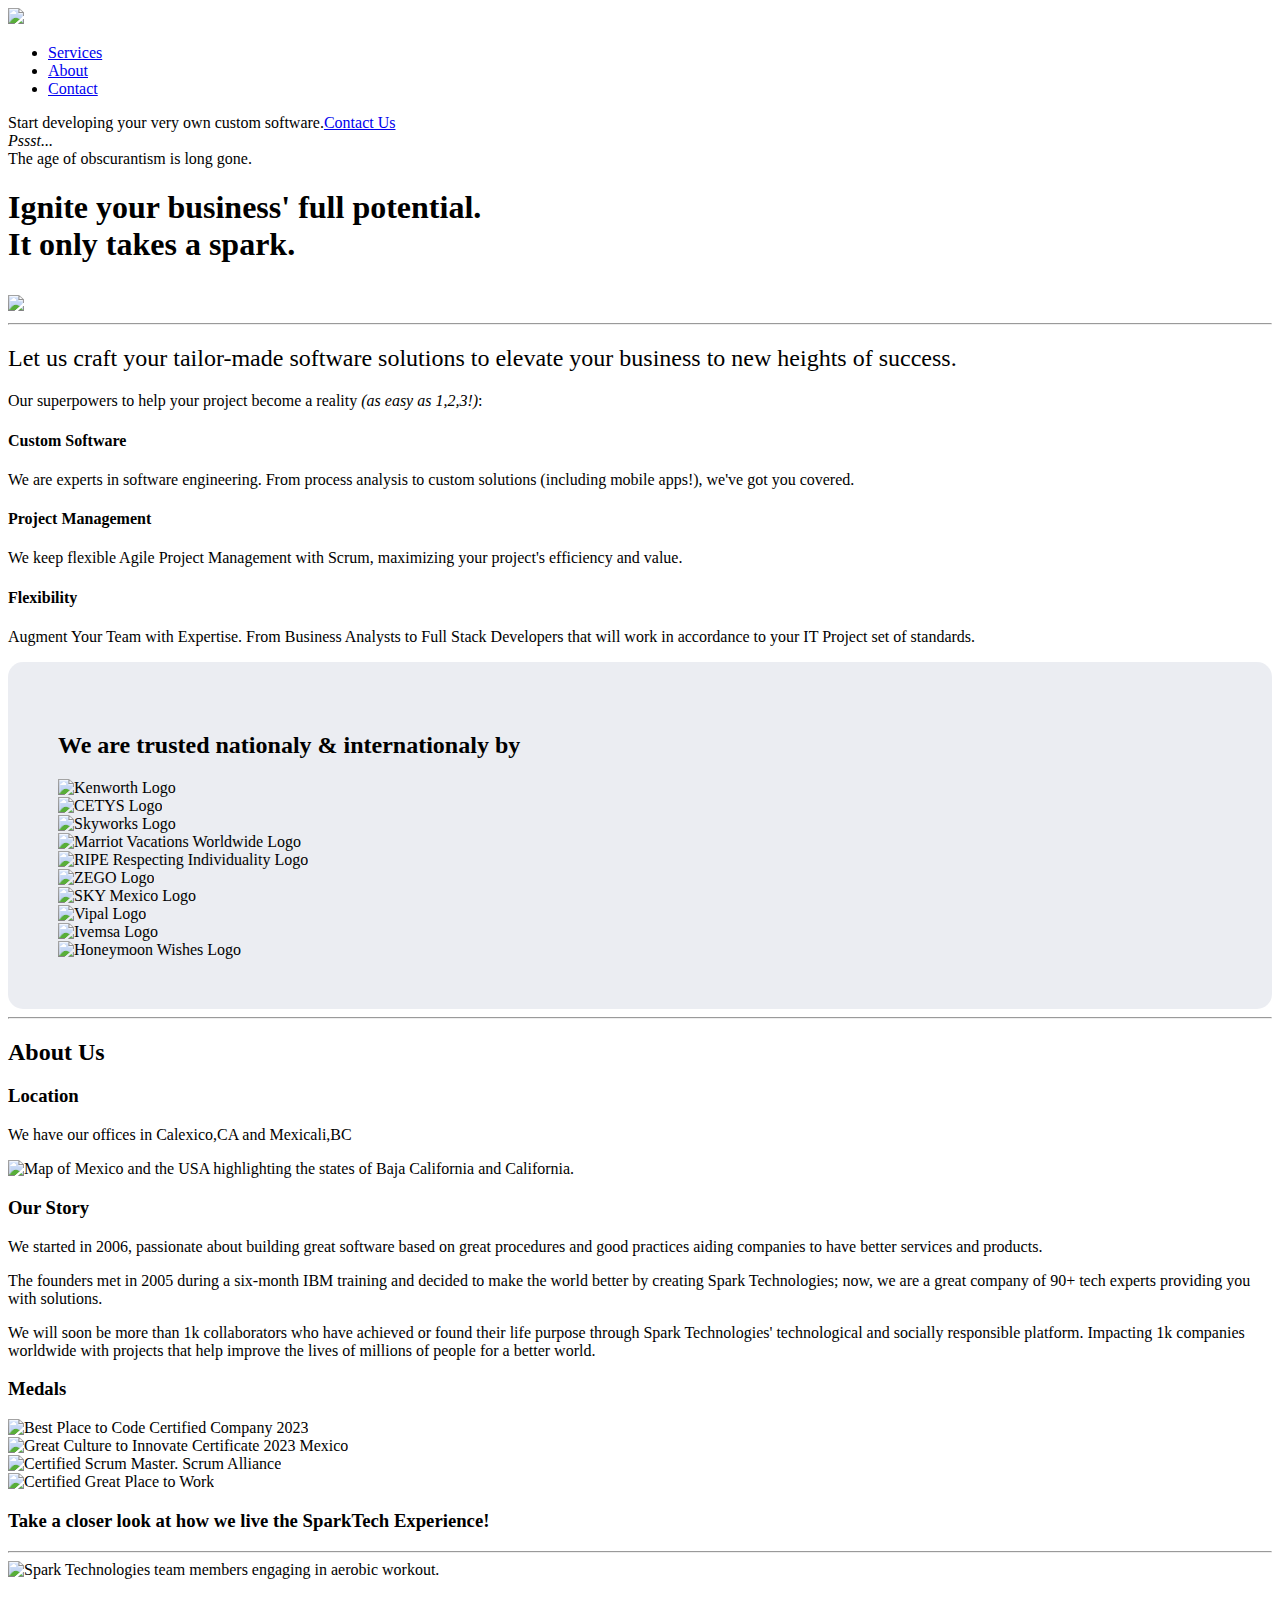
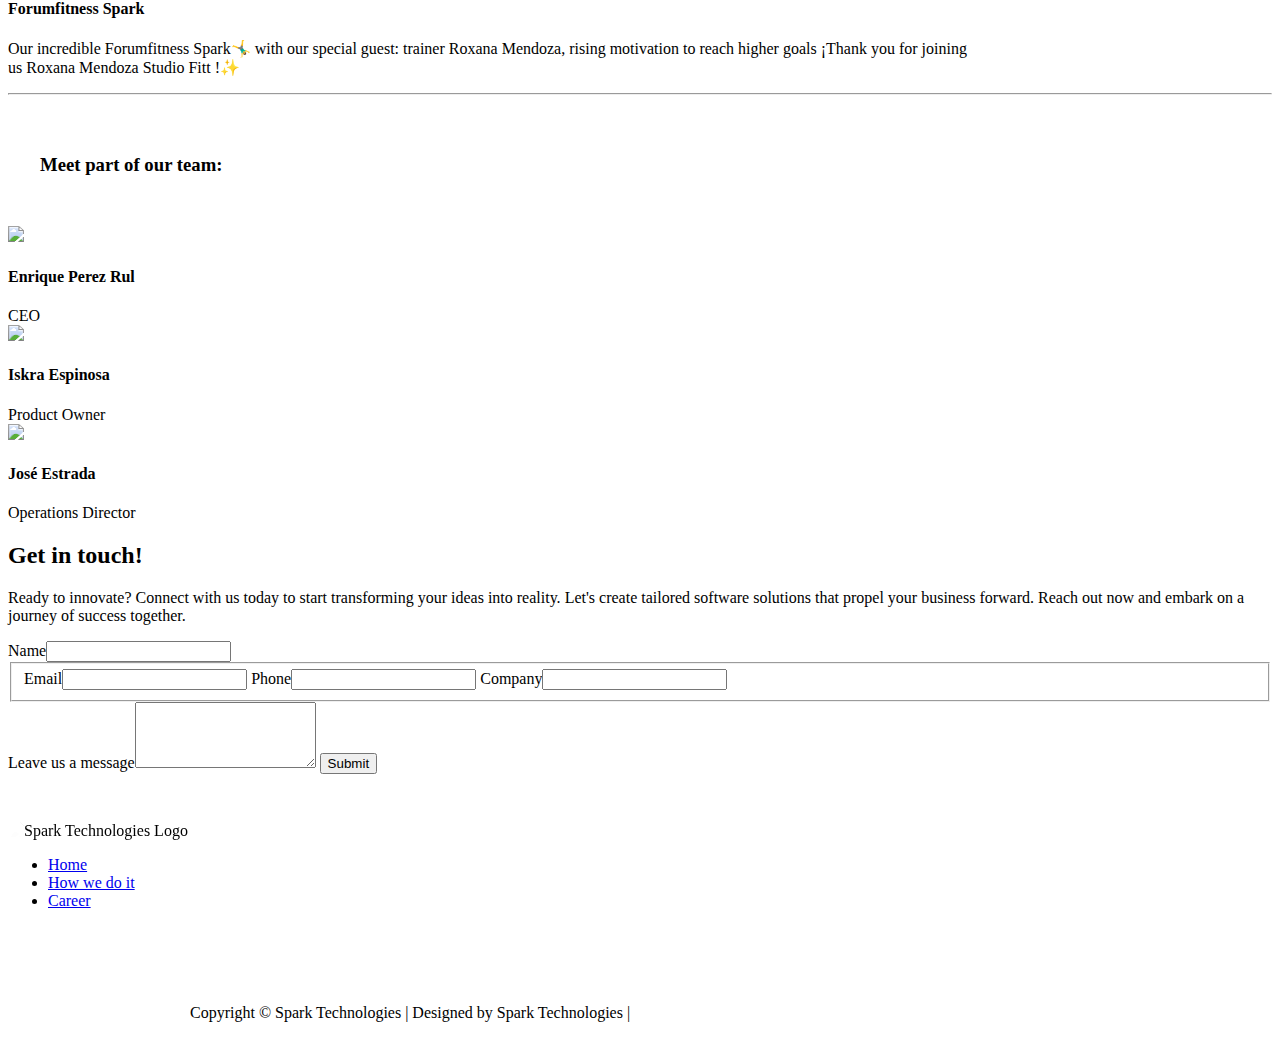
==== pages/spark-landing.html @ 7a782412 "Create spark-landing.html" ====
<!DOCTYPE html>
<html lang="en">
<head>
  <meta charset="utf-8">
  <meta name="viewport" content="width=device-width,initial-scale=1.0">
  <title>Spark Technologies</title>
  <link rel="stylesheet" href="styles.css">
  <link rel="preconnect" href="https://fonts.googleapis.com">
  <link rel="preconnect" href="https://fonts.gstatic.com" crossorigin>
  <link href="https://fonts.googleapis.com/css2?family=Inter:ital,opsz,wght@0,14..32,100..900;1,14..32,100..900&family=Noto+Sans:ital,wdth,wght@0,62.5..100,100..900;1,62.5..100,100..900&family=UnifrakturMaguntia&display=swap" rel="stylesheet">
  <script src="https://kit.fontawesome.com/4c5b7539a2.js" crossorigin="anonymous"></script>
</head>

<body>

  <header>

    <nav>
      <a href="https://www.sparktechs.com/" target="_blank"><img class="nav-logo" src="Media/spark_logo.png"></a>
      <ul>
        <li><a href="#services" target="_self">Services</a></li>
        <li><a href="#about" target="_self">About</a></li>
        <li><a href="#contact" target="_self">Contact</a></li> 
      </ul>

    </nav>

    <div class="banner flex txL">
      <span class="txCen txBal flex gap1"><i class="fa-solid fa-flag-checkered cYel"></i><span>Start developing your very own custom software.</span></span><a href="#contact" class="btnOutline txL CTA" style="border-color: var(--spk-grad2);">Contact Us</a>
    </div>

    <div class="hero flex dark">
      <span class="obscure"><em class="sz-tx3" style="font-family: serif;">Pssst...</em><br><span class="txBal">The age of obscurantism is long gone.</span></span>
      <h1 class="framedTitle txL">Ignite your business' full potential.<br><span>It only takes a <strong>spark</strong>.</span></h1>
    </div>

  </header>



  <main>

    <section id="services" class="gap4">

      <div class="row">
        <div class="col gap2" style="margin-top: 2rem;">
          <img class="sz-icon center" src="https://cdn.prod.website-files.com/65cbd5e0efa108048afb0384/65d3866302f81b2b2d3ed82a_Recurso%2010.svg">
          <hr class="hr-divider">
          <h2 class="txCen txBal sz-tx3" style="font-weight: 300;">Let us craft your <strong>tailor-made software solutions</strong> to elevate your business to new heights of success.</h2>
        </div>
      </div>

      <div class="row">
        <div class="col gap4">
          <div class="row">
            <div class="col">
              <p class="txCen txBal sz-tx2">Our superpowers to help your project become a reality <em class="cVec">(as easy as 1,2,3!)</em>:</p>
            </div>
          </div>

          <div class="row gap2"> 
            <div class="col gapfr3 txCen">
              <div class="iconWrap"><i class="fa-solid fa-laptop-code fa-2xl ln15 cVec"></i></div> 
              <h4 class="sz-tx2">Custom Software</h4>
              <p class="ln15 sz-tx12">We are experts in software engineering. From process analysis to custom solutions (including mobile apps!), we've got you covered.</p>              
            </div>
            <div class="col gapfr3 txCen">
              <div class="iconWrap"><i class="fa-solid fa-arrows-spin fa-2xl ln15 cVec"></i></div>
              <h4 class="sz-tx2">Project Management</h4>
              <p class="ln15 sz-tx12">We keep flexible Agile Project Management with Scrum, maximizing your project's efficiency and value.</p>
            </div>
            <div class="col gapfr3 txCen">
              <div class="iconWrap"><i class="fa-solid fa-user-plus fa-2xl ln15 cVec"></i></div>
              <h4 class="sz-tx2">Flexibility</h4>
              <p class="ln15 sz-tx12">Augment Your Team with Expertise. From Business Analysts to Full Stack Developers that will work in accordance to your IT Project set of standards.</p>
            </div>
          </div>

        </div>
      </div>
    </section>

    <section id="clients">
      <div class="row" style="background-color: #AFB8CB40; border-radius: 15px; padding: 50px;">
        <div class="col gap4">
          <h2 class="txCen sz-tx2">We are trusted nationaly &amp; internationaly by</h2>
          <div class="flexGallery gapR4 gapC2 gray">

            <div>
              <img src="https://cdn.prod.website-files.com/65cbd5e0efa108048afb0384/65f4796ce68310dc9fde90f0_Kenworth%20logo-p-500.png" alt="Kenworth Logo">
            </div>
            <div>
              <img src="https://cdn.prod.website-files.com/65cbd5e0efa108048afb0384/65f4796c0dfda05e33f63436_Cetys%20logo.png" alt="CETYS Logo">
            </div>
            <div>
              <img src="https://cdn.prod.website-files.com/65cbd5e0efa108048afb0384/65f4796c35bad00597b0f11b_Skyworks%20logo.png" alt="Skyworks Logo">
            </div>
            <div>
              <img src="https://cdn.prod.website-files.com/65cbd5e0efa108048afb0384/65f4796c35bad00597b0f0e1_MVW%20logo.png" alt="Marriot Vacations Worldwide Logo">              
            </div>
            <div>
              <img src="https://cdn.prod.website-files.com/65cbd5e0efa108048afb0384/65f4796d855c336c73e0be19_Ripe%20logo.png" alt="RIPE Respecting Individuality Logo">              
            </div>
            <div>
              <img src="https://cdn.prod.website-files.com/65cbd5e0efa108048afb0384/65f4796ccb643ae91707fe07_Zego%20logo.png" alt="ZEGO Logo">              
            </div>
            <div>
              <img src="https://cdn.prod.website-files.com/65cbd5e0efa108048afb0384/65f4796cffef53e9e02fd9e6_Seky%20mexico%20logo.png" alt="SKY Mexico Logo">
            </div>
            <div>
              <img src="https://cdn.prod.website-files.com/65cbd5e0efa108048afb0384/65f4796ccb643ae91707fe3e_Vipal%20logo-p-500.png" alt="Vipal Logo">
            </div>
            <div>
              <img src="https://cdn.prod.website-files.com/65cbd5e0efa108048afb0384/65f4796c91716018cf7d177c_Ivemsa%20logo_1-p-500.png" alt="Ivemsa Logo">              
            </div>
            <div>
              <img src="https://cdn.prod.website-files.com/65cbd5e0efa108048afb0384/65f4796cc673fe3c8ec8f02f_Honeymoonwishes%20Logo-p-500.png" alt="Honeymoon Wishes Logo">              
            </div>
            
          </div>
        </div>
      </div>

    </section>

    <hr class="hr-divider">

    <section id="about" class="gap2">
      <div class="row">
        <div class="col">
          <div class="cardGallery txCen gap2"> 
            <div class="card bgBlu" style="grid-column: 1 / 4; grid-row: 1 / 2">
              <h2 class="txL sz-tx3">About Us</h2>
            </div>
            <div class="card" style="grid-column: 1 / 3; grid-row: 2 / 4">
              <h3>Location</h3>
              <p> We have our offices in Calexico,CA and Mexicali,BC</p>
              <img class="map" src="Media/map.png" alt="Map of Mexico and the USA highlighting the states of Baja California and California.">
              
              
            </div>
            <div class="card gap1" style="grid-column: 3 / 4; grid-row: 2 / 3">
              <h3 class="sz-tx2 txW8 c">Our Story</h3>
              <p class="sz-tx12">We started in 2006, passionate about building great software based on great procedures and good practices aiding companies to have better services and products.</p>
              <p class="sz-tx12">The founders met in 2005 during a six-month IBM training and decided to make the world better by creating Spark Technologies; now, we are a great company of 90+ tech experts providing you with solutions.</p>
              <p class="sz-tx12">We will soon be more than 1k collaborators who have achieved or found their life purpose through Spark Technologies' technological and socially responsible platform. Impacting 1k companies worldwide with projects that help improve the lives of millions of people for a better world.</p>
            </div>

            <div class="card gap2" style="grid-column: 3 / 4; grid-row: 3 / 4">
              <h3>Medals</h3>
              <div class="flexGallery gapR2 gapC1">
                <div>
                  <img src="https://cdn.prod.website-files.com/65cbd5e0efa108048afb0384/66e46f63297fa49f1f1f6b14_Sello%20BP2C%20-%20Certified%20Company%202023-p-500.png" alt="Best Place to Code Certified Company 2023">
                </div> 
                <div><img src="https://cdn.prod.website-files.com/65cbd5e0efa108048afb0384/66e462d55c0528a47e948213_GCTI---Logotipo-Certificate-2023-4-p-500.png" alt="Great Culture to Innovate Certificate 2023 Mexico"></div>
                <div><img src="https://cdn.prod.website-files.com/65cbd5e0efa108048afb0384/66ad1ab9710f3d9f8572de33_ScrumMaster-p-500.png" alt="Certified Scrum Master. Scrum Alliance"></div>
                <div><img src="https://cdn.prod.website-files.com/65cbd5e0efa108048afb0384/66e47307fb7f09355c919e91_great%20place%20to%20work-p-500.jpg" alt="Certified Great Place to Work"></div>
                
              </div>
            </div>
          </div>
        </div>
        
      </div>
      <div class="row">
        <div class="col">
          <div class="socialPanel gap3">
            <h3 class="txL txW2 sz-tx2">Take a closer look at how we <strong>live</strong> the <span class="txGrad1 txW9" style="background-image: linear-gradient(90deg,#ffffff, var(--spk-lem));">SparkTech Experience</span>!</h3>
            <hr class="hr-divider"> 
            <div class="flex gap2" style="max-width: 960px;">
              <img class="socImg" src="https://scontent.fmxl1-1.fna.fbcdn.net/v/t39.30808-6/486543405_1196849845778855_8374708847283417941_n.jpg?_nc_cat=105&ccb=1-7&_nc_sid=127cfc&_nc_eui2=AeEX6oreUBc2xH23Wk5F9MFipU8V43mTq0GlTxXjeZOrQZ3LSKbjeufmlVN-jpOp8d4&_nc_ohc=9dI1HafVByYQ7kNvgGMCTzs&_nc_oc=AdlAXbwJ7g8klehoVFhLKF6re0LtJuD1vgnn5KnCyBgWuqpu2qWpLTDUHUhVuEGYQx8&_nc_zt=23&_nc_ht=scontent.fmxl1-1.fna&_nc_gid=sApqUWBdm8sTaabupTdJrw&oh=00_AYFmoAjnt0b5D3wZSz2Znlk5fEJWu2ovGOEhzV78fyjZ0w&oe=67EC9DF7" alt="Spark Technologies team members engaging in aerobic workout.">
              <div class="flexC gap1">
                <h4 class="sz-tx3 txL">Forumfitness Spark</h4>
                <p class="txL sz-tx12">Our incredible Forumfitness Spark🤸‍♂️ with our special guest: trainer Roxana Mendoza, rising motivation to reach higher goals ¡Thank you for joining us Roxana Mendoza Studio Fitt !✨</p>
              </div>

            </div>
            <hr class="hr-divider"> 
            <div class="flex gap2">
              <div style="padding: 2rem;"><h3 class="sz-tx2 txL">Meet part of our team:</h3></div>
              <div class="flexGallery gap2" style="align-items: flex-start; flex: 1 0 70%">
                <div class="bio">
                  <img src="https://cdn.prod.website-files.com/65dd4232d5aad605cabbcec4/65ea021198b3644485c55542_Meet%20our%20amazing%20team-4-p-500.jpg">
                  <h4>Enrique Perez Rul</h4>
                  <span>CEO</span>
                </div>
                <div class="bio">
                  <img src="https://cdn.prod.website-files.com/65dd4232d5aad605cabbcec4/65e9fe48e137bdb6b3df41ee_Meet%20our%20amazing%20team-2-p-500.jpg">
                  <h4>Iskra Espinosa</h4>
                  <span>Product Owner</span>
                </div>
                <div class="bio"> 
                  <img src="https://cdn.prod.website-files.com/65dd4232d5aad605cabbcec4/65e9fd264d1f8b0e671504a8_Meet%20our%20amazing%20team-1-p-500.jpg">
                  <h4>José Estrada</h4>
                  <span>Operations Director</span>
                </div>
              </div>
            </div>
          </div>
        </div>
      </div>
    
    </section>

    <section id="contact" style="display: flex; align-items: center; justify-content: center;">
        <div class="col" style="align-items: flex-end; justify-content: center;">
          <div class="formContainer txCen gap1">
            <h2 class="sz-tx3 txW2">Get in touch!</h2>
            <p class="sz-tx12 txBal">Ready to innovate? <span class="txW6 cVec">Connect with us today to start transforming your ideas into reality.</span> Let's create tailored software solutions that propel your business forward. Reach out now and embark on a journey of success together.</p>
            <form id="landingForm">
              <label id="name-label" for="name">Name<input type="text" id="name" name="Name" required="true"></label>
              <fieldset>
                <label id="email-label" for="email">Email<input type="text" id="email" name="Email" required="true"></label> 
                <label id="phone-label" for="phone">Phone<input type="text" id="phone" name="Phone" required="true"></label>
                <label id="company-label" for="company">Company<input type="text" id="company" name="Company" required="true"></label>
              </fieldset>
              <label id="message-label" for="message">Leave us a message<textarea type="text" id="message" name="Message" required="true" rows="4"></textarea></label>
              <input type="submit" id="submit" value="Submit" class="txW6 sz-tx12">
            </form>
          </div>
        </div>
      </div>
    </section>

  </main>



  <footer>
    <div class="row gap2" style="padding: 3rem 0; max-width: 75vw;"> 
      <div class="col flxAS flxJC">
        <div><img src="Media/spark_logo.png" alt="Spark Technologies Logo" style="filter: brightness(4) grayscale(1); max-height: 100px;"></div>
      </div>
      <div class="col flxJC sz-tx12">
        <ul class="flexC gapfr2">
          <li><a href="https://www.sparktechs.com/" target="_self" class="footerLink">Home</a></li>
          <li><a href="https://www.sparktechs.com/about-us">How we do it</a></li>
          <li><a href="https://www.sparktechs.com/career">Career</a></li>
      </div>
    </div>
    <div style="background-color: var(--spk-bld); padding: 30px; width: 100%;"> 
      <div class="col txL" style="max-width: 75vw; margin: auto;">
        <span class="txCen">Copyright © Spark Technologies | Designed by Spark Technologies | <div class="socialWrap gapfr2">
          <a href="#" target="_blank"><i class="fa-brands fa-instagram"></i></a>
          <a href="#" target="_blank"><i class="fa-brands fa-linkedin"></i></a>
          <a href="#" target="_blank"><i class="fa-brands fa-square-facebook"></i></a>
        </div></span>
      </div>
    </div>

  </footer>
  

  <script src="./script.js"></script>
</body>

</html>
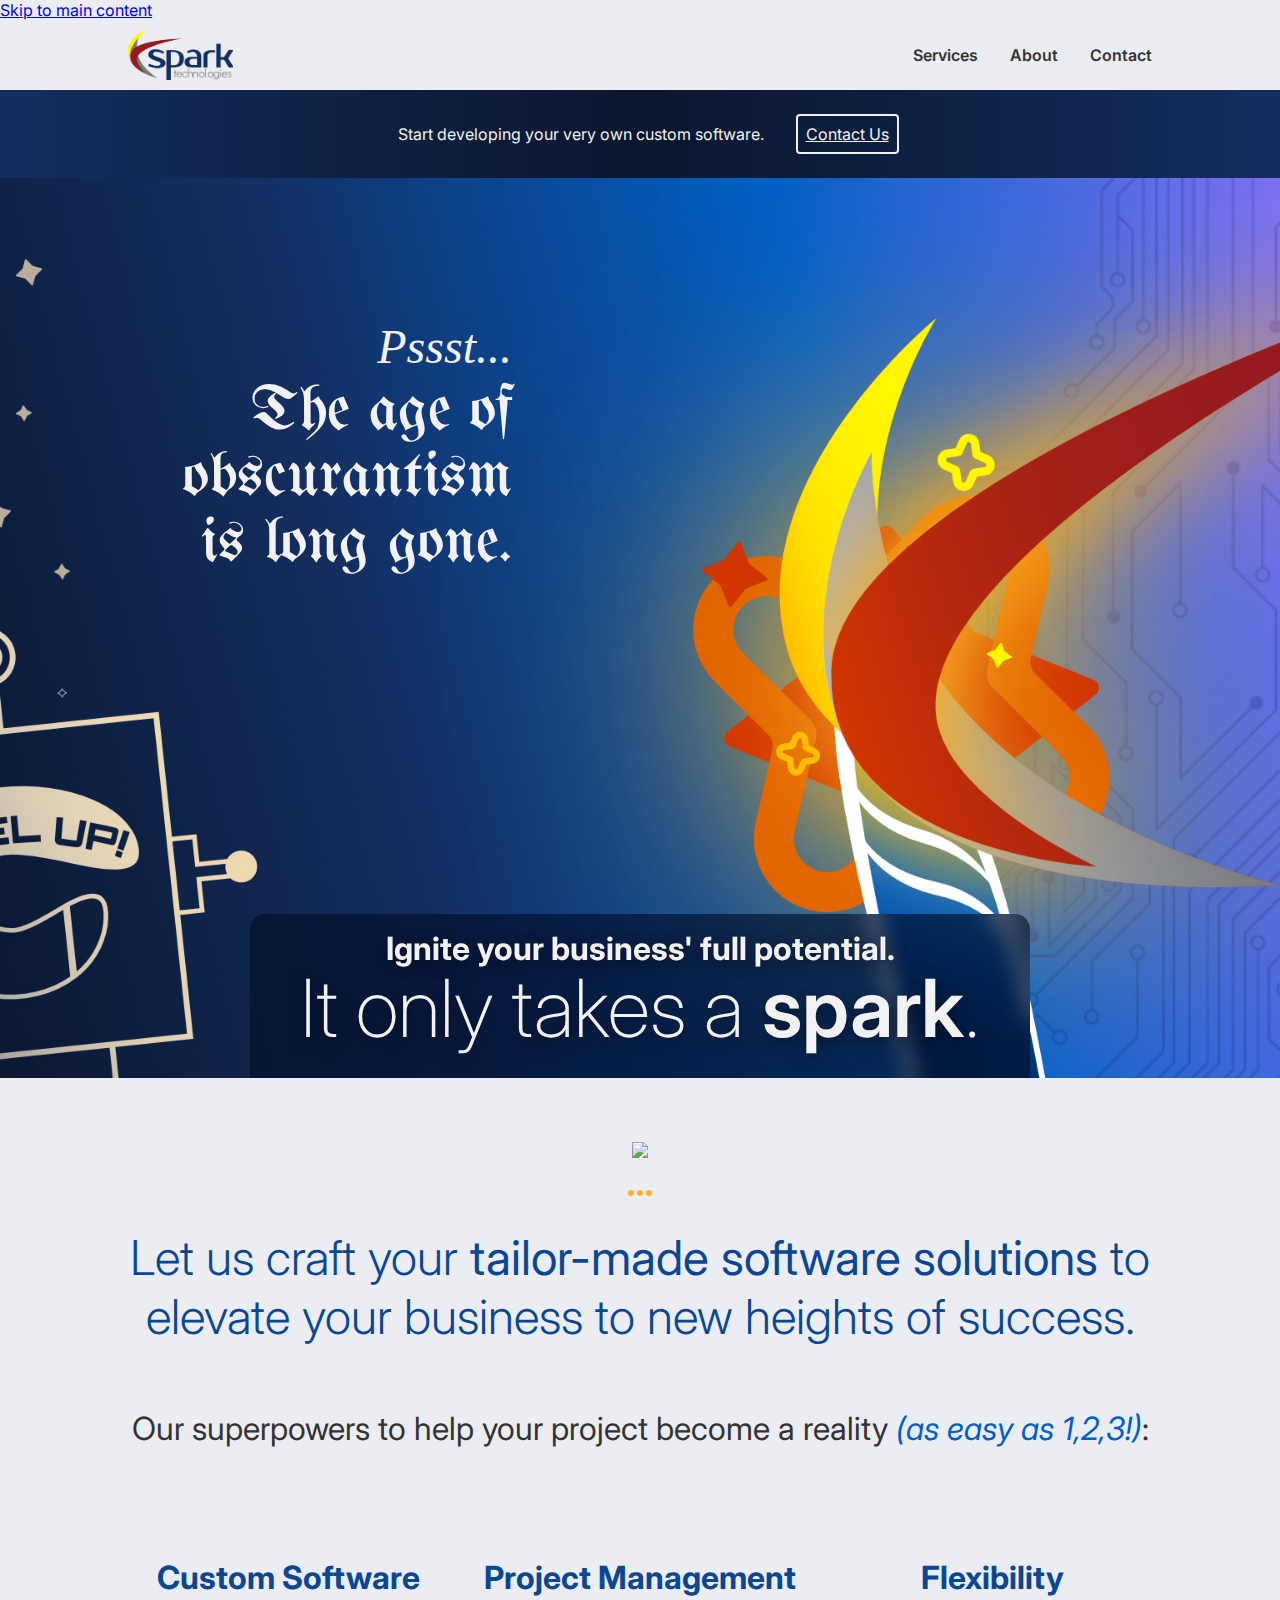
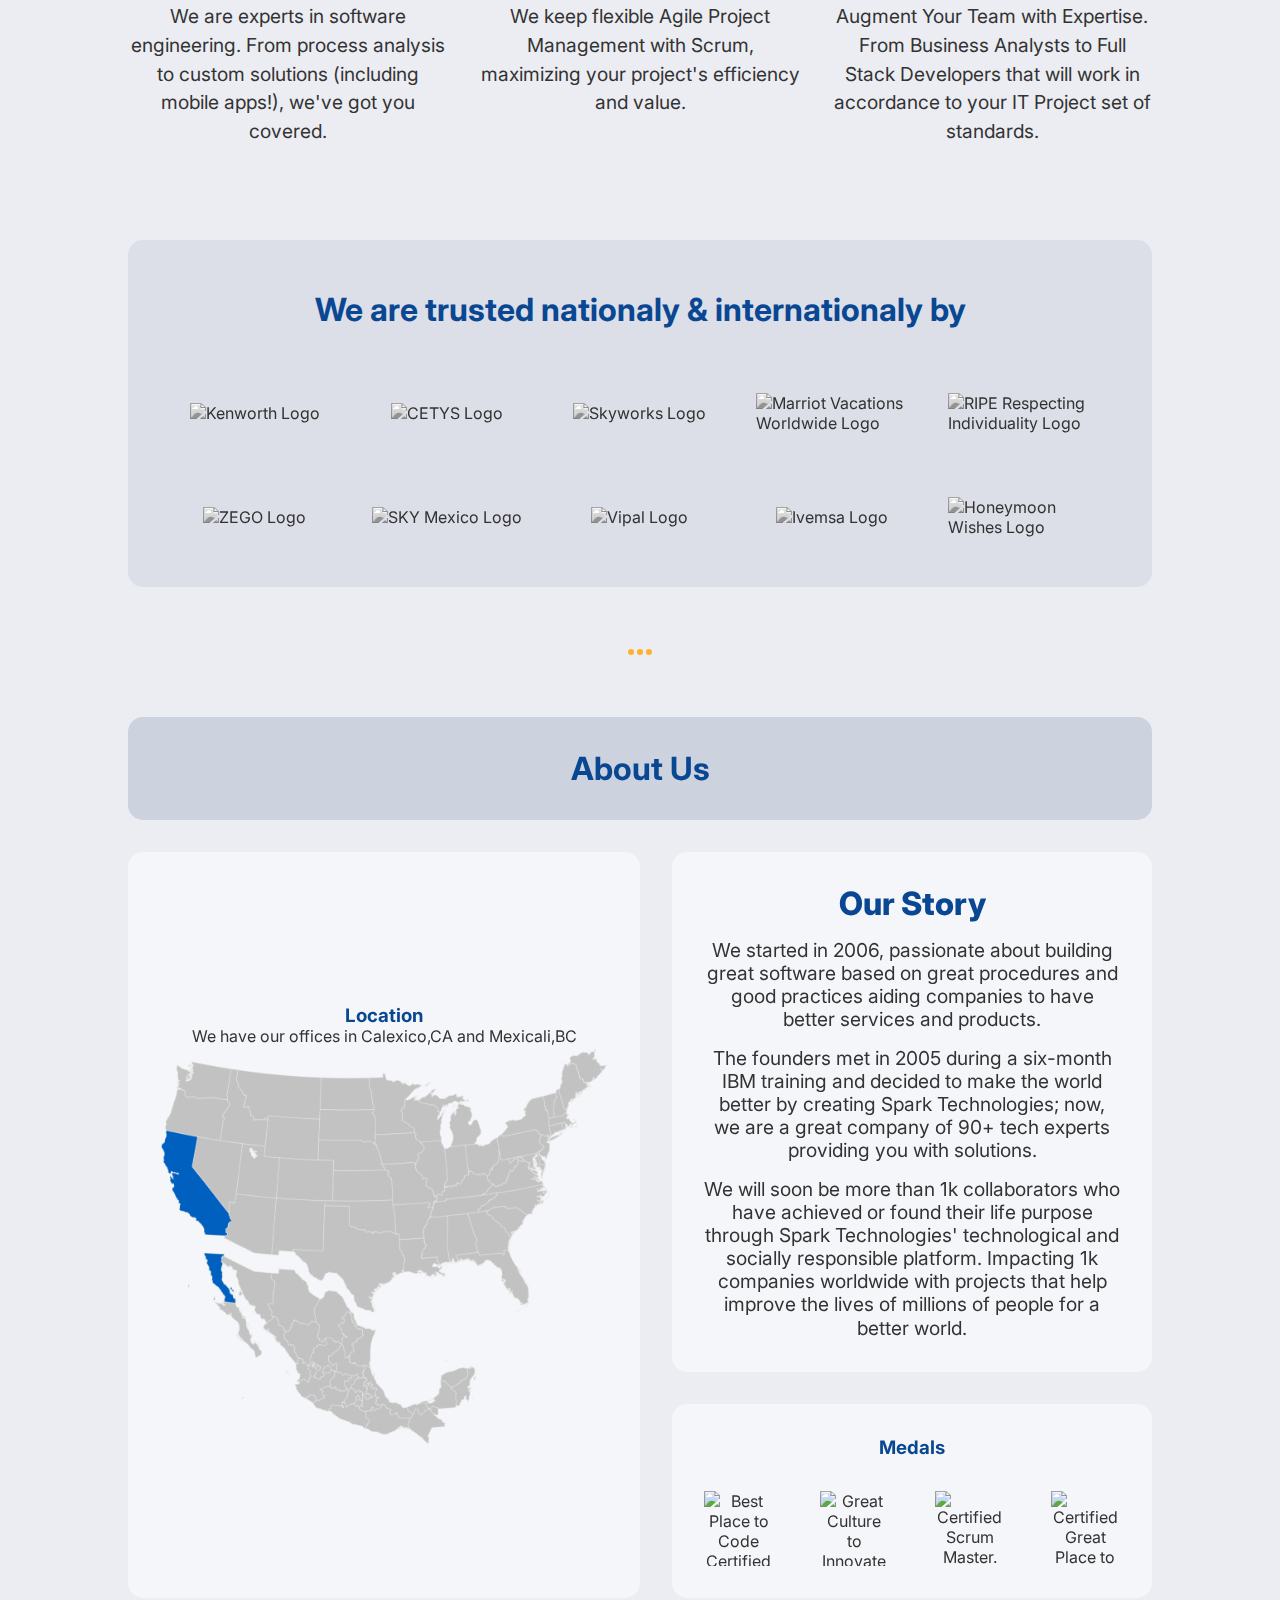
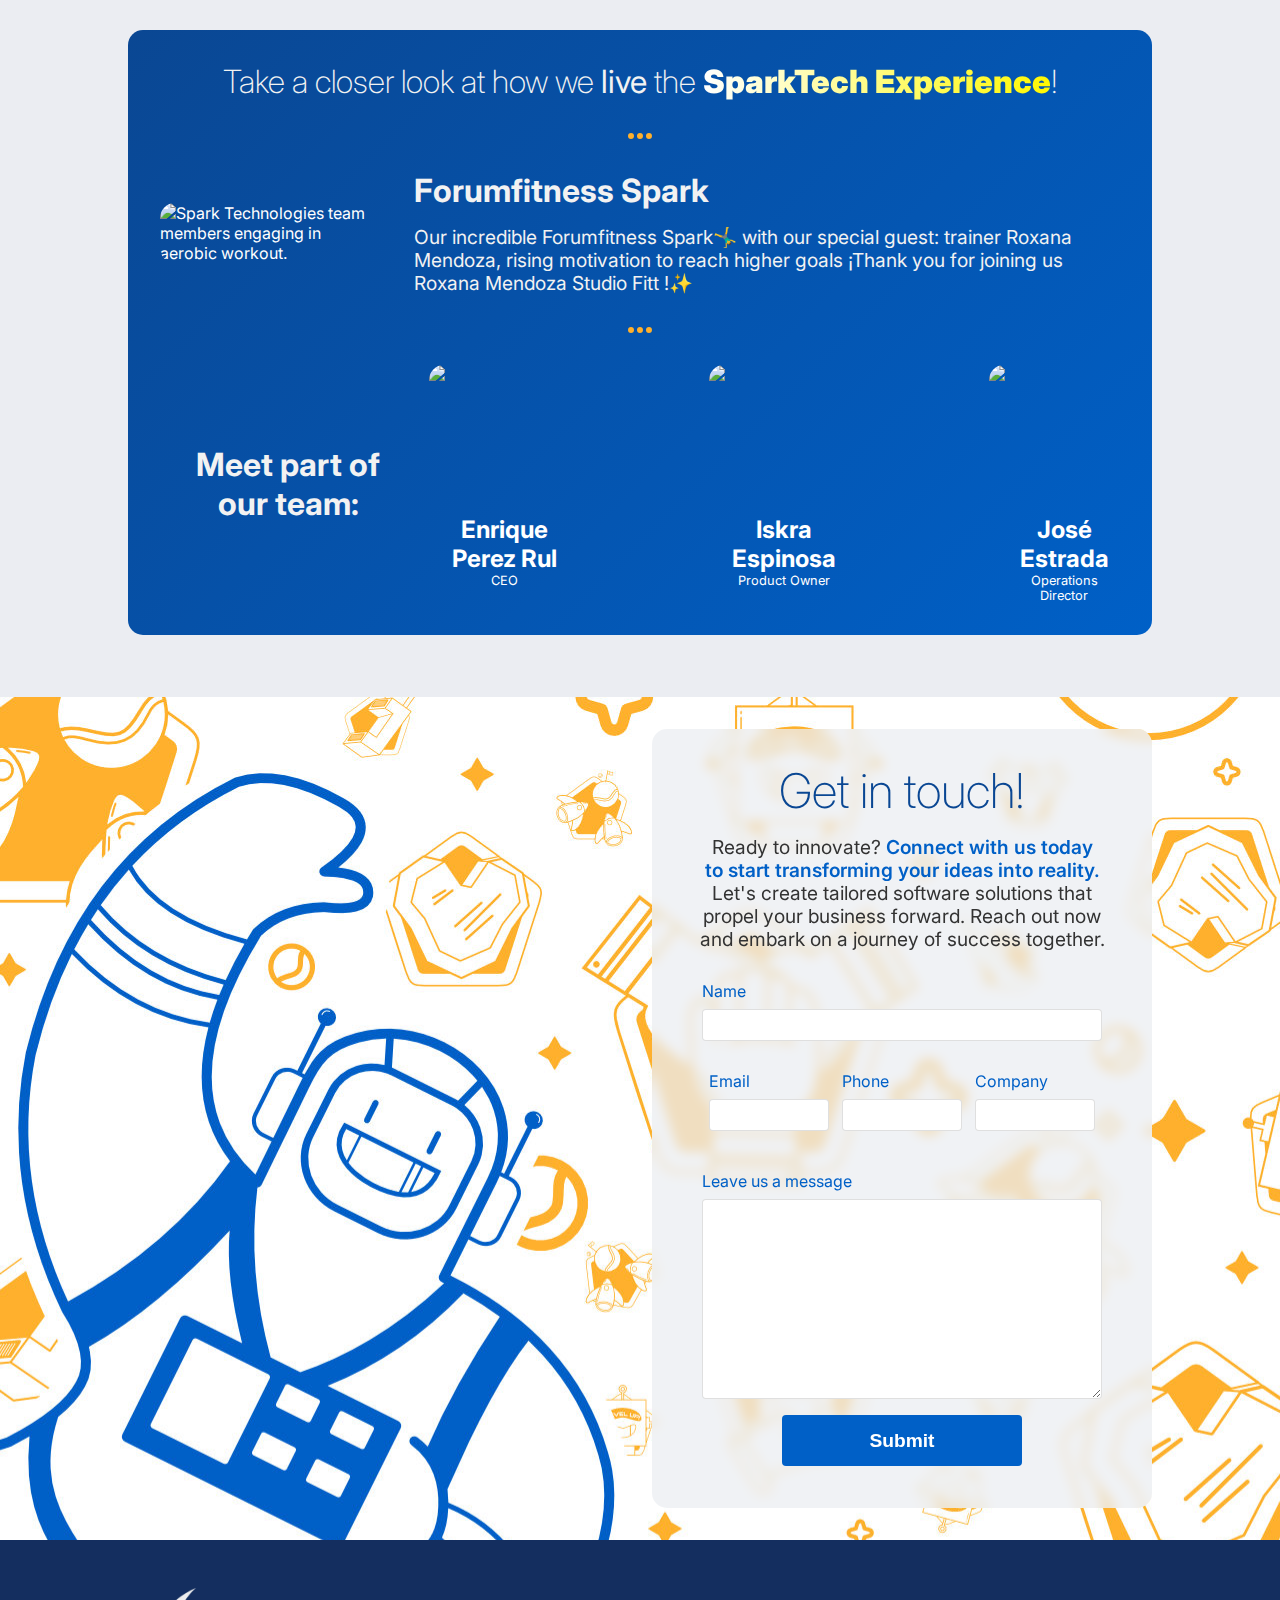
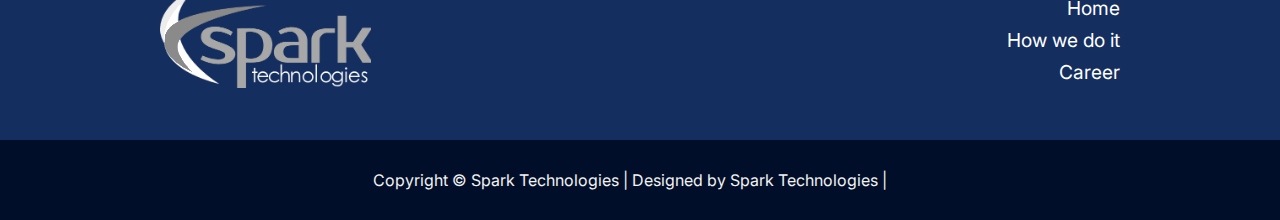
==== commit f5da0c48: "Update spark-landing.html" ====
--- a/pages/spark-landing.html
+++ b/pages/spark-landing.html
@@ -14,13 +14,15 @@
 <body>
 
   <header>
+    <a class="sr-only" href="#content">Skip to main content</a>
 
     <nav>
-      <a href="https://www.sparktechs.com/" target="_blank"><img class="nav-logo" src="Media/spark_logo.png"></a>
-      <ul>
-        <li><a href="#services" target="_self">Services</a></li>
-        <li><a href="#about" target="_self">About</a></li>
-        <li><a href="#contact" target="_self">Contact</a></li> 
+      <div class="mobileWrap"><a href="https://www.sparktechs.com/" target="_blank"><img class="nav-logo" src="Media/spark_logo.png"></a>
+      <a class="mobileMenu" id="menuButton"><i class="fa-solid fa-bars fa-lg"></i></a></div>
+      <ul id="navList" class="hide">
+        <li><a class="navElement" href="#services" target="_self">Services</a></li>
+        <li><a class="navElement" href="#about" target="_self">About</a></li>
+        <li><a class="navElement" href="#contact" target="_self">Contact</a></li>
       </ul>
 
     </nav>
@@ -129,8 +131,8 @@
       <div class="row">
         <div class="col">
           <div class="cardGallery txCen gap2"> 
-            <div class="card bgBlu" style="grid-column: 1 / 4; grid-row: 1 / 2">
-              <h2 class="txL sz-tx3">About Us</h2>
+            <div class="card bgBlu" style="grid-column: 1 / 4; grid-row: 1 / 2; background-color: #AFB8CB80">
+              <h2 class=" sz-tx2">About Us</h2>
             </div>
             <div class="card" style="grid-column: 1 / 3; grid-row: 2 / 4">
               <h3>Location</h3>
@@ -164,20 +166,20 @@
       </div>
       <div class="row">
         <div class="col">
-          <div class="socialPanel gap3">
-            <h3 class="txL txW2 sz-tx2">Take a closer look at how we <strong>live</strong> the <span class="txGrad1 txW9" style="background-image: linear-gradient(90deg,#ffffff, var(--spk-lem));">SparkTech Experience</span>!</h3>
+          <div class="socialPanel gap2">
+            <h3 class="txL txW2 sz-tx2 txCen">Take a closer look at how we <strong>live</strong> the <span class="txGrad1 txW9" style="background-image: linear-gradient(90deg,#ffffff, var(--spk-lem));">SparkTech Experience</span>!</h3>
             <hr class="hr-divider"> 
             <div class="flex gap2" style="max-width: 960px;">
               <img class="socImg" src="https://scontent.fmxl1-1.fna.fbcdn.net/v/t39.30808-6/486543405_1196849845778855_8374708847283417941_n.jpg?_nc_cat=105&ccb=1-7&_nc_sid=127cfc&_nc_eui2=AeEX6oreUBc2xH23Wk5F9MFipU8V43mTq0GlTxXjeZOrQZ3LSKbjeufmlVN-jpOp8d4&_nc_ohc=9dI1HafVByYQ7kNvgGMCTzs&_nc_oc=AdlAXbwJ7g8klehoVFhLKF6re0LtJuD1vgnn5KnCyBgWuqpu2qWpLTDUHUhVuEGYQx8&_nc_zt=23&_nc_ht=scontent.fmxl1-1.fna&_nc_gid=sApqUWBdm8sTaabupTdJrw&oh=00_AYFmoAjnt0b5D3wZSz2Znlk5fEJWu2ovGOEhzV78fyjZ0w&oe=67EC9DF7" alt="Spark Technologies team members engaging in aerobic workout.">
               <div class="flexC gap1">
-                <h4 class="sz-tx3 txL">Forumfitness Spark</h4>
-                <p class="txL sz-tx12">Our incredible Forumfitness Spark🤸‍♂️ with our special guest: trainer Roxana Mendoza, rising motivation to reach higher goals ¡Thank you for joining us Roxana Mendoza Studio Fitt !✨</p>
+                <h4 class="sz-tx2 txL txCenMob">Forumfitness Spark</h4>
+                <p class="txL sz-tx12 txCenMob">Our incredible Forumfitness Spark🤸‍♂️ with our special guest: trainer Roxana Mendoza, rising motivation to reach higher goals ¡Thank you for joining us Roxana Mendoza Studio Fitt !✨</p>
               </div>
 
             </div>
             <hr class="hr-divider"> 
             <div class="flex gap2">
-              <div style="padding: 2rem;"><h3 class="sz-tx2 txL">Meet part of our team:</h3></div>
+              <div style="padding: 2rem;"><h3 class="sz-tx2 txL txCen">Meet part of our team:</h3></div>
               <div class="flexGallery gap2" style="align-items: flex-start; flex: 1 0 70%">
                 <div class="bio">
                   <img src="https://cdn.prod.website-files.com/65dd4232d5aad605cabbcec4/65ea021198b3644485c55542_Meet%20our%20amazing%20team-4-p-500.jpg">
@@ -250,6 +252,7 @@
 
   </footer>
   
+  
 
   <script src="./script.js"></script>
 </body>
--- a/pages/styles.css
+++ b/pages/styles.css
@@ -0,0 +1,670 @@
+:root {
+	--cd: #161616;
+	--cd2: #333333;
+	--cm: #808080;
+	--cl: #f2f2f2;
+	--spk-bg: #ebedf2;
+	--spk-yel: #ffb02c;
+	--spk-lem: #fff800;
+	--spk-gre: #7FAC63;
+	--spk-vec: #0060c7;
+	--spk-bltx: #0a4793;
+	--spk-blu: #142e5f;
+	--spk-bld: #000E29;
+	--spk-red: #951a1f;
+	--spk-red2: #D23600;
+	--spk-grad1: -webkit-linear-gradient(0deg, var(--spk-vec) 35%, var(--spk-gre), var(--spk-lem));
+	--spk-grad2: -webkit-linear-gradient(0deg, var(--spk-red2), var(--spk-yel));
+}
+
+*,
+*::before,
+*::after {
+	box-sizing: border-box;
+	margin: 0;
+	padding: 0;
+	
+}
+
+
+
+
+
+/* =============================VISUAL HELPERS============================= */
+
+.hl {
+	outline: 1px dotted magenta;
+}
+
+.hlbg {
+	background-color: #ff00ff40;
+}
+
+
+
+
+
+/* =============================TAGS============================= */
+
+body {
+	color: #323232;
+	font-family: 'Inter', sans-serif;
+	background-color: var(--spk-bg);
+	padding: 0;
+	margin: 0;
+}
+
+h1,h2,h3,h4,h5 {
+	color: #0a4793;
+}
+
+p {
+	font-size: 1rem;
+	line-height: 1.2;
+	margin: 0;
+	padding: 0;
+	color: var(--cd2)
+}
+
+nav, nav ul, nav ul li {
+	display: flex;
+	flex-flow: row nowrap;
+	justify-content: center;
+	align-items: center;
+	gap: 2rem;
+}
+
+nav {
+	padding: 10px 10%;
+	justify-content: space-between;
+}
+
+nav ul li a {
+	text-decoration: none;
+	font-weight: 600;
+	color: var(--cd2);
+}
+
+main {
+	display: flex;
+	flex-flow: column nowrap;
+	gap: 30px;
+}
+
+section {
+	padding: 2rem 10%;	
+	margin: auto;
+	display: flex;
+	flex-flow: column nowrap;
+	width: 100%;
+}
+
+#contact {
+	max-width: 100%;
+	background-image: url('Media/astro.jpg');
+	min-height: 75vh;
+}
+
+footer {
+	width: 100%;
+	background-color: var(--spk-blu);
+	display: flex;
+	flex-flow: column wrap;
+}
+
+footer ul :is(li, li a) {
+	text-decoration: none;
+	list-style: none;
+	color: white;
+	text-align: right;
+}
+
+/* a:hover {
+	color: initial !important;
+	transform: scale(1.05);
+} */
+
+
+/* >>>>>>>>>>>>>>>>>>>>>>>>>>>>>>>>forms */
+
+label {
+	font-weight: bold;
+  display: block;
+  margin: 1rem auto;
+  font-size: 1rem;
+  line-height: 1;
+	color: var(--spk-vec);
+	font-weight:400;
+	text-align: left;
+}
+
+input, textarea {
+	display: block;
+  width: 100%;
+  height: 2rem;
+  margin: 10px auto;
+  background-color: #ffffff;
+  color: #333333;
+  border-radius: 0.25rem;
+  border: 1px solid #00000020;
+  padding-left: 15px;
+  line-height: 1;
+}
+
+textarea {
+	min-height: 200px;
+}
+
+#landingForm {
+	max-width: 400px;
+}
+
+#landingForm fieldset {
+	border: none;
+	display: flex;
+	flex-flow: row wrap;
+}
+
+#landingForm fieldset label {
+	flex: 0 1 30%;
+}
+
+.formContainer {
+	background-color: #ebedf2BF;
+	backdrop-filter: blur(6px);
+	padding: 2rem;
+	border-radius: 15px;
+	max-width: 500px;
+	display: flex;
+	flex-flow: column;
+	justify-content: center;
+	align-items: center;
+}
+
+#submit {
+	border: none;
+	background-color: var(--spk-vec);
+	color: #fff;
+	padding: 1rem;
+	line-height: 1;
+	height: auto;
+	max-width: 60%;
+
+}
+
+
+
+
+
+/* =============================CLASSES============================= */
+
+.flex {
+	display: flex;
+	flex-flow: row nowrap;
+	justify-content: center;
+	align-items: center;
+}
+
+.row {
+	width: 100%;
+	display: grid;
+	grid-auto-flow: column;
+	grid-auto-columns: minmax(min(200px, 100%),1fr);
+	place-content: stretch;
+	place-items: stretch;
+	max-width: 1440px;
+	margin: 0 auto;
+}
+
+.col {
+	width: 100%;
+	display: flex;
+	flex-flow: column nowrap;
+	justify-content: flex-start;
+	align-self: stretch;
+}
+
+.nav-logo {
+	display: block;
+	max-height: 50px;
+}
+
+.hero {
+	min-height: 100vh;
+	padding: 15vh 10% 0 10%;
+	text-align: center;
+	flex-direction: column;
+	justify-content: space-between;
+	background-image: url('Media/torch.jpg');
+	background-size: cover;
+	background-position: center;
+}
+
+.obscure {
+	font-family: "UnifrakturMaguntia", serif;
+	align-self: flex-start;
+	font-size: 4rem;
+	max-width: 30vw;
+	text-align: right;
+	text-wrap: balance;
+}
+
+.framedTitle {
+	font-size: 2rem;
+	font-weight: 700;
+	text-shadow: 0 5px 1rem #00000080;
+	background-color: #000E29A6;
+	backdrop-filter: blur(10px);
+	padding: 15px 50px 30px;
+	border-radius: 15px 15px 0 0;
+}
+
+.framedTitle span {
+	font-size: 5rem;
+	font-weight: 200;
+	line-height: 1;
+}
+
+.framedTitle span strong {
+	font-weight: 600;
+}
+
+.banner {
+	min-height: 4rem;
+	background-color: var(--spk-bld);
+	background-image: linear-gradient(90deg, #142e5f, #09162d, #142e5f);
+	gap: 2rem;
+	display: flex;
+	flex-flow: row wrap;
+	padding: 1.5rem;
+}
+
+.CTA {
+	transition: all 0.2s ease-in-out;
+}
+
+.CTA:hover {
+	border-color: var(--spk-yel);
+	color: var(--spk-yel);
+	cursor: pointer;
+}
+
+.btnOutline {
+	padding: 0.5rem;
+	border: 2px solid;
+	border-radius: 0.25rem;
+}
+
+.hr-divider {
+	margin: auto;
+	width: 24px;
+	/* height: 0; */
+	border: none;
+	border-bottom: 6px dotted var(--spk-yel);	
+}
+
+.iconWrap {
+	height: 40px;
+}
+
+.iconWrap i {
+	vertical-align: text-bottom;
+}
+
+.socialWrap {
+	display: inline-flex;
+	flex-flow: row nowrap;
+}
+
+.flexGallery {
+	display: flex;
+	flex-flow: row wrap;
+	justify-content: space-between;
+	align-items: center;
+}
+
+.flexGallery div {
+	/* display: block; */
+	width: calc(100%/6);
+	flex: 0 1 auto;
+	display: flex;
+	justify-content: center;
+	align-items: center;
+}
+
+.flexGallery div img {
+	max-width: 100%;
+	max-height: 75px;
+}
+
+.gray img {
+	filter: grayscale(1);
+	transition: all 0.2s ease-in-out;
+}
+
+.gray img:hover {
+	filter:grayscale(0);
+}
+
+.cardGallery {
+	display: grid;
+	grid-template-columns: 1fr 1fr 2fr;
+	grid-template-rows: auto;
+	/* place-content: center;
+	place-items: start; */
+}
+
+.card {
+	background-color: #ffffff80;
+	border-radius: 15px;
+	backdrop-filter: blur(6px);
+	padding: 2rem;
+	display: flex;
+	flex-flow: column;
+	justify-content: center;
+	align-items: center;
+	/* min-width: 300px; */
+	/* box-shadow: 0 1px 5px 0px #00000040; */
+}
+
+.bio {
+	display: flex;
+	flex-flow: column nowrap;
+	justify-content: center;
+	align-items: center;
+	text-align: center;
+}
+
+.bio img {
+	display: block;
+	max-width: 100%;
+	min-width: 150px;
+	min-height: 150px;
+}
+
+.bio span {
+	font-size: 0.8rem;
+}
+
+.bio h4 {
+	color: #fff;
+	font-size: 1.5rem;
+}
+
+.map {
+	display: block;
+	max-height: 400px;
+	max-width: 100%;
+}
+
+.socialPanel {
+	background-color: var(--spk-bltx);
+	background-image: linear-gradient(135deg, var(--spk-bltx), var(--spk-vec));
+	padding: 2rem;
+	display: flex;
+	flex-flow: column;
+	justify-content: center;
+	align-items: center;
+	color: #fff;
+	border-radius: 15px;
+}
+
+.socialPanel img {
+	object-fit: cover;
+	max-height: 300px;
+	border-radius: 15px;
+}
+
+
+
+
+
+/* =============================STYLES============================= */
+
+/* >>>>>>>>>>>>>>>>>>>>>>>>>>>>>>>>text */
+.txBal {
+	text-wrap: balance;
+}
+
+.txCen {
+	text-align: center;
+}
+
+.txJusCen {
+	text-align: justify;
+	text-align-last: center;
+}
+
+.ln1 {line-height: 1;}
+.ln12 {line-height: 1.2;}
+.ln15 {line-height: 1.5;}
+
+
+/* >>>>>>>>>>>>>>>>>>>>>>>>>>>>>>>>align & space */
+.center {
+	display: block;
+	margin: auto;
+}
+
+
+
+.flexC {display: flex; flex-direction: column;}
+.flexR {display: flex; flex-direction: row;}
+
+.flxJS {justify-content: flex-start;}
+.flxJE {justify-content: flex-end;}
+.flxJC {justify-content: center;}
+.flxAS {align-items: flex-start;}
+.flxAE {align-items: flex-end;}
+.flxAC {align-items: center;}
+
+
+.gap1 {gap: 1rem;}
+.gap2 {gap: 2rem;}
+.gap3 {gap: 3rem;}
+.gap4 {gap: 4rem;}
+.gapfr2 {gap: calc(1rem/2);}
+.gapfr3 {gap: calc(1rem/3);}
+.gapR1 {row-gap: 1rem;}
+.gapR2 {row-gap: 2rem;}
+.gapR3 {row-gap: 3rem;}
+.gapR4 {row-gap: 4rem;}
+.gapC1 {column-gap: 1rem;}
+.gapC2 {column-gap: 2rem;}
+.gapC3 {column-gap: 3rem;}
+.gapC4 {column-gap: 4rem;}
+
+
+/* >>>>>>>>>>>>>>>>>>>>>>>>>>>>>>>>color */
+.dark {
+	background-color: var(--spk-bld);
+	color: var(--cl);
+}
+
+.light {
+	background-color: var(--cl);
+	color: var(--cd);
+}
+
+.txL {
+	color: var(--cl);
+}
+
+.txGrad1 {
+	background: var(--spk-grad1);
+}
+
+.txGrad2 {
+	background: var(--spk-grad2);
+}
+
+.txGrad1, .txGrad2 {
+	color: transparent;
+	background-clip: text;
+  -webkit-background-clip: text;
+  -webkit-text-fill-color: transparent;
+}
+
+.cVec {color: var(--spk-vec)}
+.cLem {color: var(--spk-lem)}
+.cYel {color: var(--spk-yel)}
+.cRed2 {color: var(--spk-red2)}
+
+.bgYel {background-color: var(--spk-yel);}
+.bgVec {background-color: var(--spk-vec);}
+.bgBlu {background-color: var(--spk-blu);}
+.bgBld {background-color: var(--spk-bld);}
+
+
+/* >>>>>>>>>>>>>>>>>>>>>>>>>>>>>>>>size */
+.sz-icon {
+	max-height: 100px;
+}
+
+.sz-tx1 {font-size: 1rem;}
+.sz-tx12 {font-size: 1.2rem;}
+.sz-tx15 {font-size: 1.5rem;}
+.sz-tx2 {font-size: 2rem;}
+.sz-tx3 {font-size: 3rem;}
+.sz-tx4 {font-size: 4rem;}
+.sz-tx5 {font-size: 5rem;}
+
+.txW1 {font-weight: 100;}
+.txW2 {font-weight: 200;}
+.txW3 {font-weight: 300;}
+.txW4 {font-weight: 400;}
+.txW5 {font-weight: 500;}
+.txW6 {font-weight: 600;}
+.txW7 {font-weight: 700;}
+.txW8 {font-weight: 800;}
+.txW9 {font-weight: 900;}
+
+
+
+
+
+/* =============================MEDIA QUERIES============================= */
+
+/* >>>>>>>>>>>>>>>>>>>>>>>>>>>>>>>>TABLET*/
+@media (max-width: 1024px) {
+
+	.flexGallery div {
+		width: auto;
+		flex: 1 1 auto;
+	}
+
+	.cardGallery {
+		display: flex;
+		flex-flow: column;
+	}
+
+	.row {
+		grid-auto-flow: row;
+	}
+
+	
+
+}
+
+@media (min-width: 768) and (max-width: 1024px) {
+
+}
+
+
+/* >>>>>>>>>>>>>>>>>>>>>>>>>>>>>>>>PHONE*/
+@media (max-width: 768px) {
+
+	nav ul {
+		display: none;
+	}
+
+	section {
+		padding: 2rem 5%;
+	}
+
+	footer .row {
+		grid-template-columns: 1fr;
+	}
+
+	footer ul :is(li, li a) {
+		text-align: center;
+	}
+
+	.flex {
+		flex-flow: column wrap;
+	}
+
+	.row {
+		grid-template-columns: 1fr;
+		grid-auto-columns: 1fr;		
+	}
+
+	.hero {
+		padding: 2rem 5%;
+		min-height: 75vh;
+		background-size: contain;
+		background-position: center;
+		background-repeat: no-repeat;
+		position: relative;
+		background-image: linear-gradient(black,var(--spk-blu));
+		justify-content: flex-start;
+		gap: 2rem;
+	}
+
+	.hero::before {
+		content: ' ';
+		display: block;
+		position: absolute;
+		left: 0;
+		top: 0;
+		width: 100%;
+		height: 100%;
+		aspect-ratio: 16 / 9;
+		opacity: 1;
+		background-image: url('Media/torch.jpg');
+		background-repeat: no-repeat;
+		background-position: bottom;
+		background-size: contain;
+	}
+
+	.banner {
+		background-image: none;
+		background-color: var(--spk-blu);
+	}
+
+	.obscure, .obscure * {
+		max-width: none;
+		font-size: 2rem;
+		text-align: center;
+		text-wrap: balance;
+	}
+
+	
+
+	.framedTitle {
+		font-size: 1.5rem;
+		background: none;
+		backdrop-filter: none;
+		padding: 0;
+		text-wrap: balance;
+	}
+
+	.framedTitle span {
+		font-size: 2.5rem;
+	}
+
+	.flexGallery div {
+		width: auto;
+		flex: 1 1 auto;
+	}
+
+	.flexGallery div img {
+		max-width: 100%;
+	}
+
+	.flxAS {
+		align-items: center;
+	}
+
+	
+}
